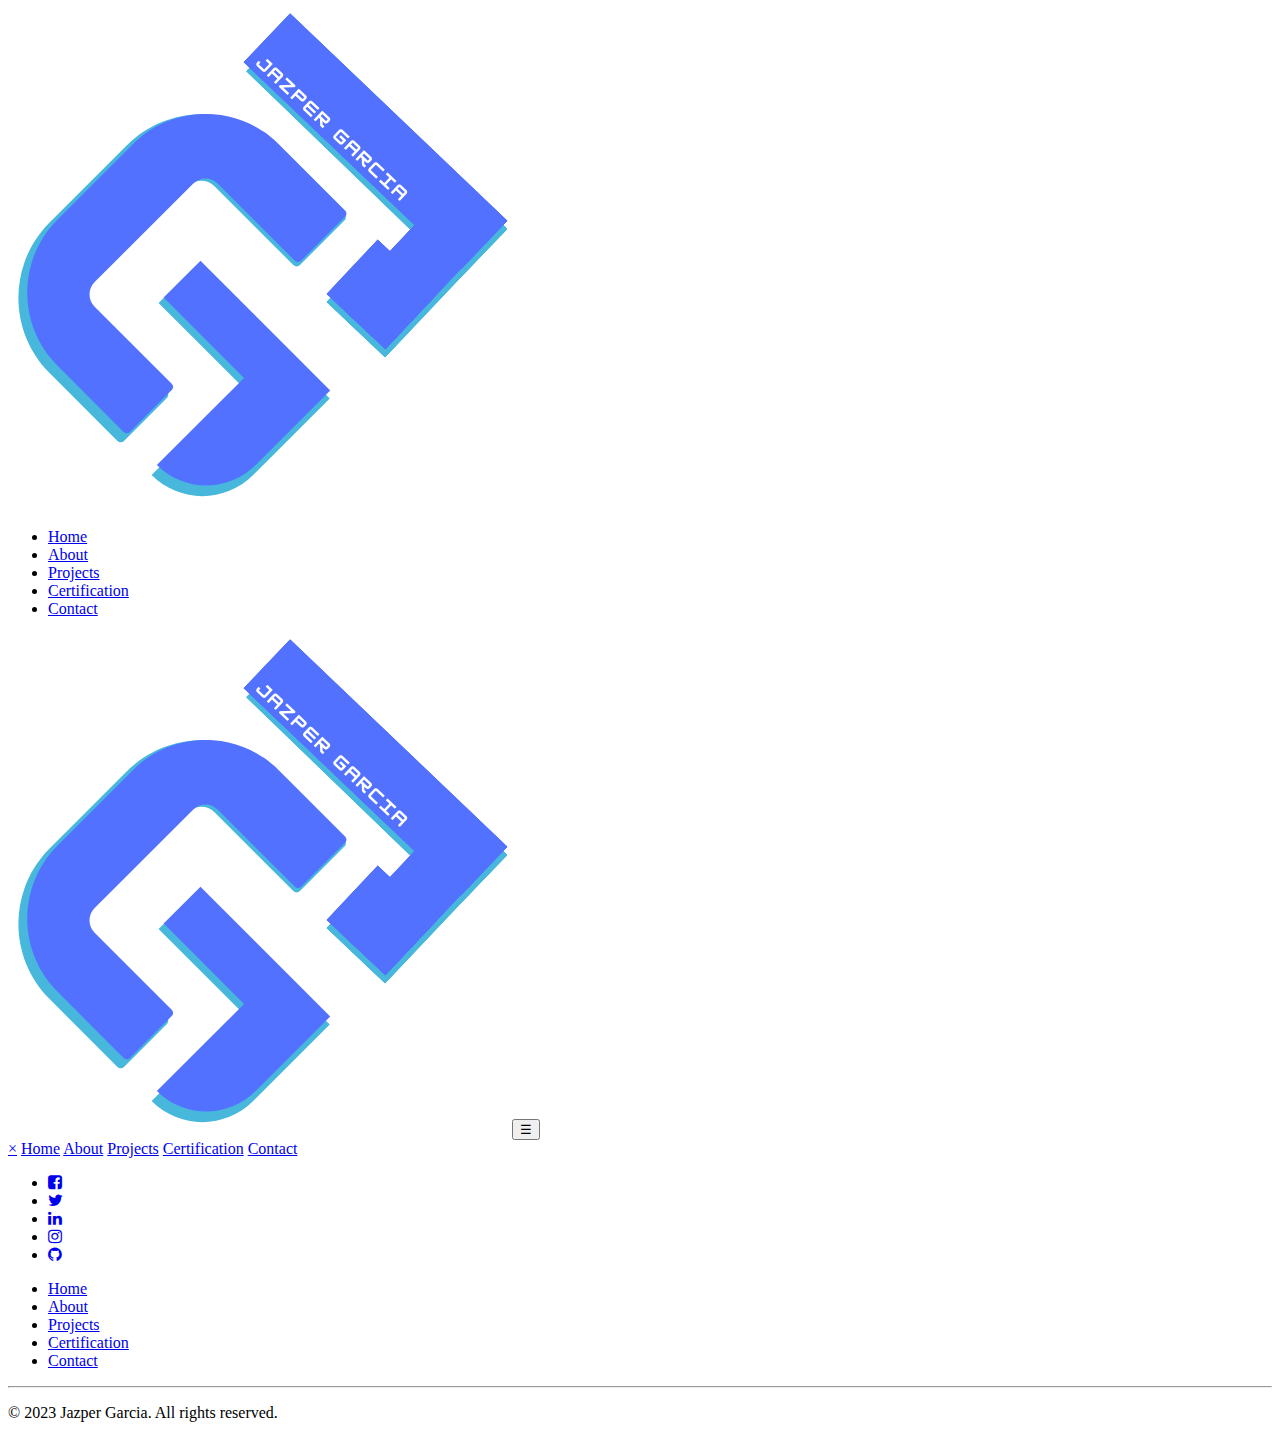
==== pages/about.html @ 5dee7650 "reorganized files for better searchability and retrieval efficiency" ====
<!DOCTYPE html>
<html lang="en">
<head>
    <meta charset="UTF-8">
    <meta name="viewport" content="width=device-width, initial-scale=1.0">
    <title>About - Jazper Garcia Portfolio</title>
    <link rel="stylesheet" href="/css/about.css">
    <script type="text/javascript" src="/js/nav-button.js"></script>
    <link rel="icon" href="asset/logo_blue.png" type="image/x-icon" />
    <link rel="preconnect" href="https://fonts.googleapis.com">
    <link rel="preconnect" href="https://fonts.gstatic.com" crossorigin>
    <link href="https://fonts.googleapis.com/css2?family=Oswald:wght@200..700&family=Rubik:ital,wght@0,300..900;1,300..900&display=swap" rel="stylesheet">
    <link rel="stylesheet" href="https://cdnjs.cloudflare.com/ajax/libs/font-awesome/4.7.0/css/font-awesome.min.css">
</head>
<body>
    <!-- nav bar for pc and tablet -->
    <div class="nav">
        <div class="nav-container">
            <nav>
                <!-- Image on the left -->
                <img src="/asset/logo_blue.png" alt="Logo">
              
                <!-- Menu on the far right -->
                <ul>
                  <li><a href="/index.html">Home</a></li>
                  <li><a class="active" href="about.html">About</a></li>
                  <li><a href="projects.html">Projects</a></li>
                  <li><a href="certification.html">Certification</a></li>
                  <li><a href="contact.html">Contact</a></li>
                </ul>
            </nav>
        </div>        
    </div>

    <!-- nav bar for mobile -->
    <div class="nav_mobile">
        <div class="nav-container">
            <nav>
                 <!-- Image on the left -->
                 <img src="/asset/logo_blue.png" alt="Logo">              
                <!-- Menu on the far right -->
                <button class="openbtn" onclick="openNav()">☰</button>
                <div id="mySidenav" class="sidenav">
                  <a href="javascript:void(0)" class="closebtn" onclick="closeNav()">&times;</a>
                  <a href="/index.html">Home</a>
                  <a class="active" href="about.html">About</a>
                  <a href="projects.html">Projects</a>
                  <a href="certification.html">Certification</a>
                  <a href="contact.html">Contact</a>
                </div>
            </nav>
        </div>        
    </div>

    <!-- main for pc and tablet -->
    <div class="placeholder"></div>
    
</body>

<footer>
    <div class="container-footer">
      <div class="container-footer_box">
        <div class="row">
          <div class="left">
            <ul>
              <li><a href="https://www.facebook.com/ohmnom8" target="_blank"><i class="fa fa-facebook-square"></i></a></li>
              <li><a href="https://www.twitter.com/Ohmnom_" target="_blank"><i class="fa fa-twitter"></i></a></li>
              <li><a href="https://www.linkedin.com/in/jazper-garcia-b436b7167/" target="_blank"><i class="fa fa-linkedin"></i></a></li>
              <li><a href="https://www.instagram.com/ohmnomnom_" target="_blank"><i class="fa fa-instagram"></i></a></li>
              <li><a href="https://www.github.com/ExploreWithJaz" target="_blank"><i class="fa fa-github"></i></a></li>
            </ul>
          </div>
          <div class="right">
            <ul>
              <li><a href="/index.html">Home</a></li>
              <li><a href="about.html">About</a></li>
              <li><a href="projects.html">Projects</a></li>
              <li><a href="certification.html">Certification</a></li>
              <li><a href="contact.html">Contact</a></li>
            </ul>
          </div>
      </div>
  
      <hr class="footer-line">
  
      <div class="copyright">
        <p>&copy; 2023 Jazper Garcia. All rights reserved.</p>
      </div>
    </div>
  </footer>
</html>
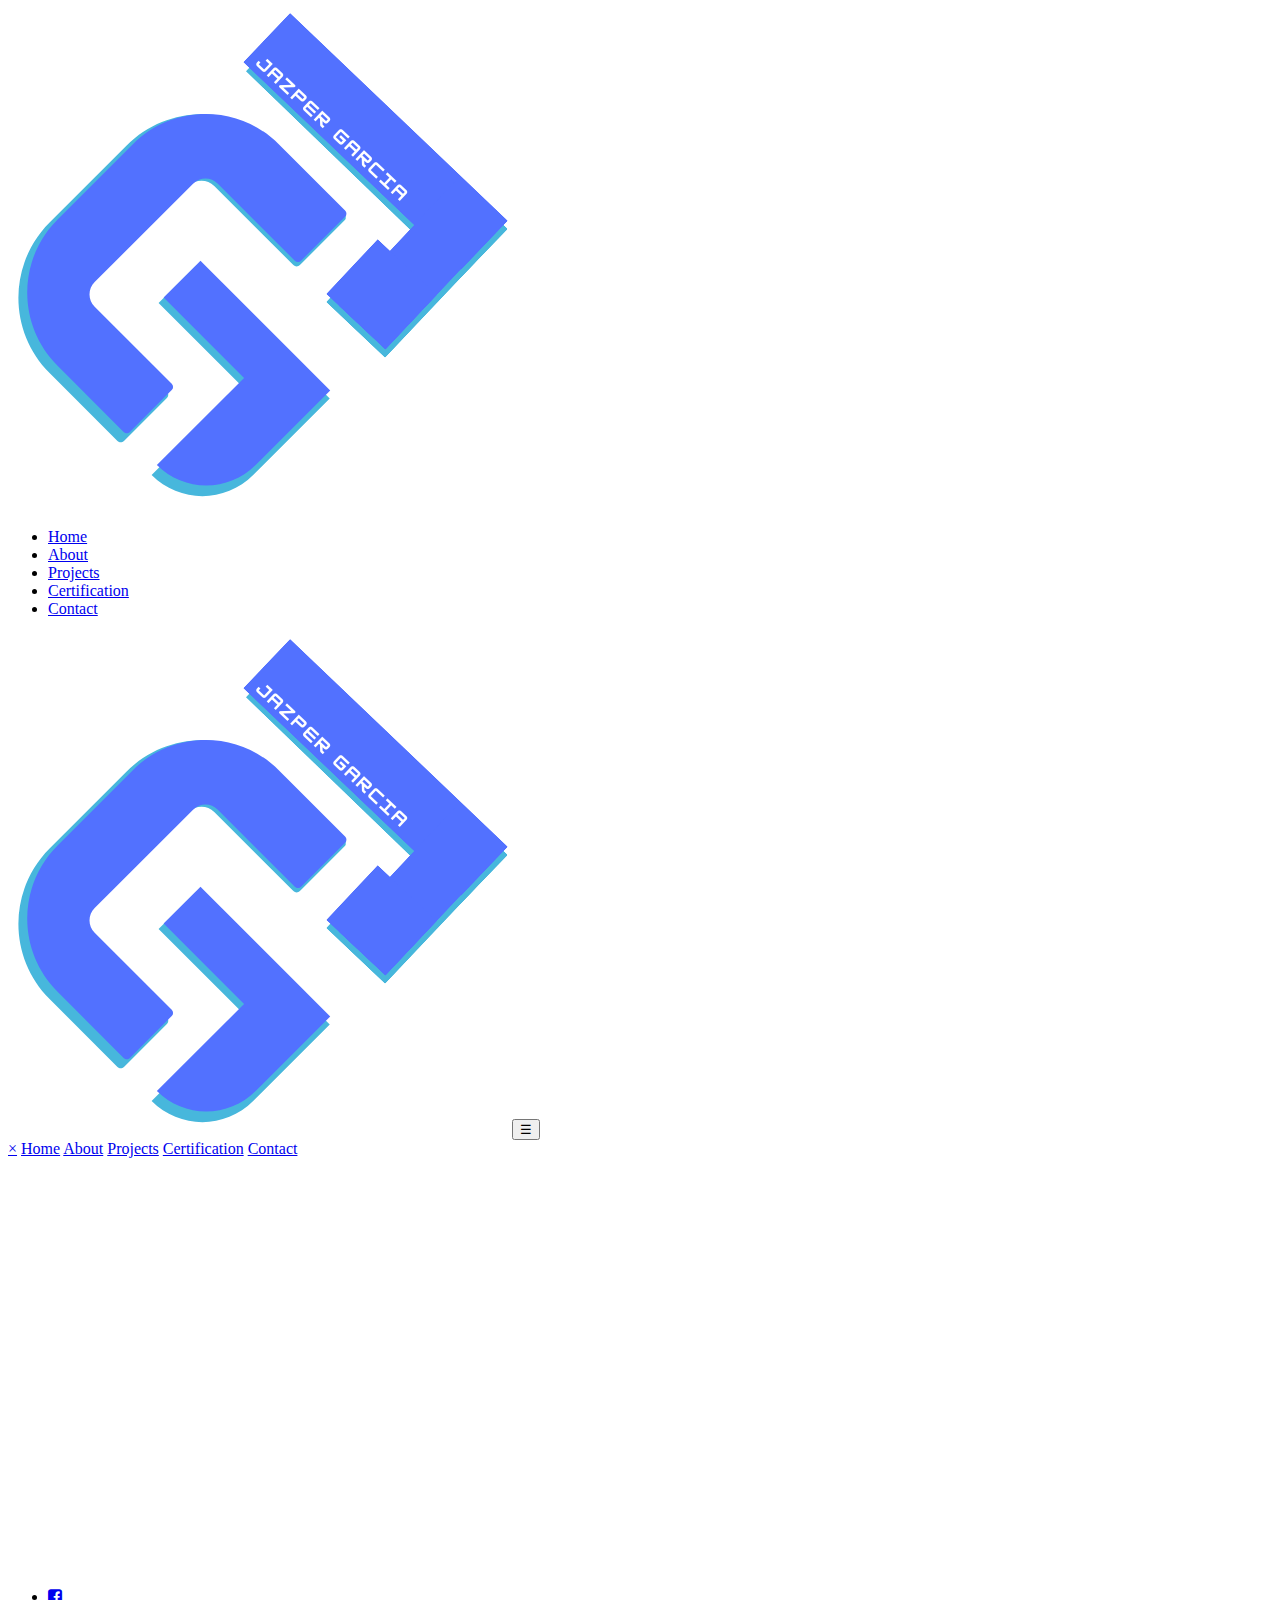
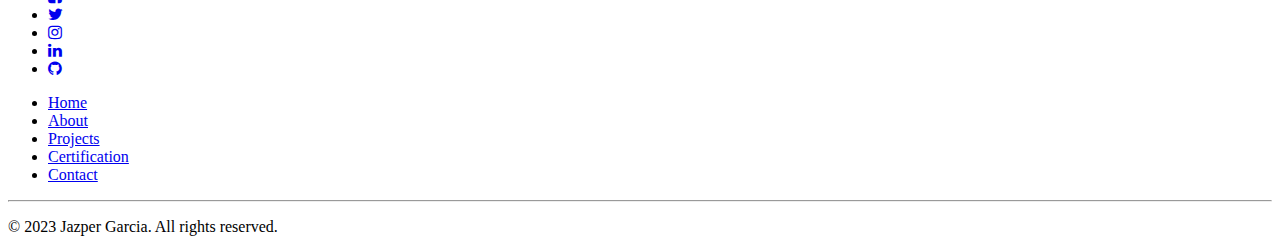
==== commit 999f9d9a: "adjusted css for forms in contact" ====
--- a/pages/about.html
+++ b/pages/about.html
@@ -4,6 +4,7 @@
     <meta charset="UTF-8">
     <meta name="viewport" content="width=device-width, initial-scale=1.0">
     <title>About - Jazper Garcia Portfolio</title>
+    <link rel="icon" href="/asset/logo_blue.png" type="image/x-icon" />
     <link rel="stylesheet" href="/css/about.css">
     <script type="text/javascript" src="/js/nav-button.js"></script>
     <link rel="icon" href="asset/logo_blue.png" type="image/x-icon" />
@@ -53,7 +54,9 @@
     </div>
 
     <!-- main for pc and tablet -->
-    <div class="placeholder"></div>
+    <div class="placeholder">
+      <h1 style="font-size: 4em; text-align: center; justify-content: center; display: flex; align-items: center; color: white; padding-top: 30vh;">Uh oh! Still working on it!</h1>
+    </div>
     
 </body>
 
@@ -65,8 +68,8 @@
             <ul>
               <li><a href="https://www.facebook.com/ohmnom8" target="_blank"><i class="fa fa-facebook-square"></i></a></li>
               <li><a href="https://www.twitter.com/Ohmnom_" target="_blank"><i class="fa fa-twitter"></i></a></li>
+              <li><a href="https://www.instagram.com/ohmnomnom_" target="_blank"><i class="fa fa-instagram"></i></a></li>
               <li><a href="https://www.linkedin.com/in/jazper-garcia-b436b7167/" target="_blank"><i class="fa fa-linkedin"></i></a></li>
-              <li><a href="https://www.instagram.com/ohmnomnom_" target="_blank"><i class="fa fa-instagram"></i></a></li>
               <li><a href="https://www.github.com/ExploreWithJaz" target="_blank"><i class="fa fa-github"></i></a></li>
             </ul>
           </div>
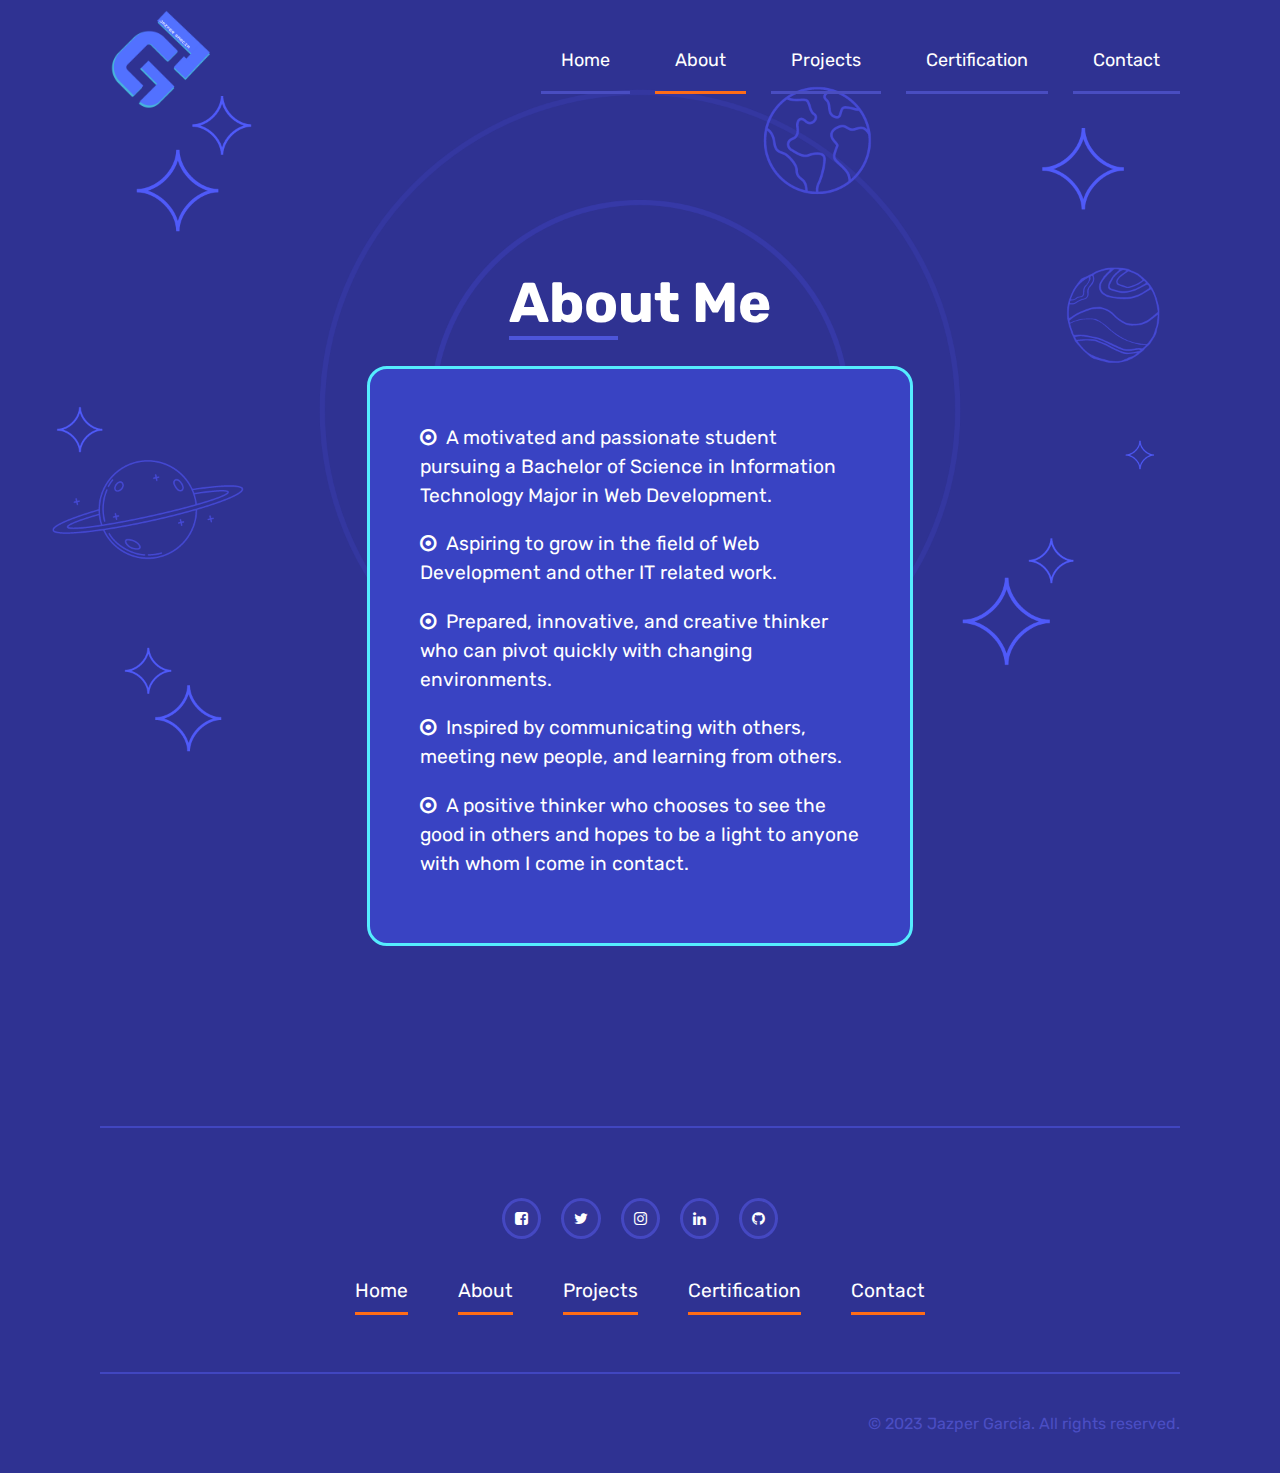
==== commit a4246aaa: "adjusted content design and placement" ====
--- a/pages/about.html
+++ b/pages/about.html
@@ -53,15 +53,30 @@
         </div>        
     </div>
 
+    <!-- background image for content -->
+    <div class="background-body-2">
+      <img style="width: 100%;" src="../asset/home-2.png" alt="Background Image"/>
+    </div>
+
     <!-- main for pc and tablet -->
-    <div class="placeholder">
-      <h1 style="font-size: 4em; text-align: center; justify-content: center; display: flex; align-items: center; color: white; padding-top: 30vh;">Uh oh! Still working on it!</h1>
+    <div class="container">
+      <div class="container_box">
+        <h1><span class="underline">Abo</span>ut Me</h1>
+        <div class="about-me">
+          <p><i class="fa fa-dot-circle-o"></i>A motivated and passionate student pursuing a Bachelor of Science in Information Technology Major in Web Development.<p>
+          <p><i class="fa fa-dot-circle-o"></i>Aspiring to grow in the field of Web Development and other IT related work.<p>
+          <p><i class="fa fa-dot-circle-o"></i>Prepared, innovative, and creative thinker who can pivot quickly with changing environments.<p>
+          <p><i class="fa fa-dot-circle-o"></i>Inspired by communicating with others, meeting new people, and learning from others.<p>
+          <p><i class="fa fa-dot-circle-o"></i>A positive thinker who chooses to see the good in others and hopes to be a light to anyone with whom I come in contact.<p>
+        </div>
+      </div>
     </div>
     
 </body>
 
 <footer>
     <div class="container-footer">
+      <hr class="footer-line">
       <div class="container-footer_box">
         <div class="row">
           <div class="left">
--- a/css/about.css
+++ b/css/about.css
@@ -0,0 +1,401 @@
+@import url('https://fonts.googleapis.com/css2?family=Oswald:wght@200..700&family=Rubik:ital,wght@0,300..900;1,300..900&display=swap');
+
+* {
+    box-sizing: border-box;
+    margin: 0;
+    padding: 0;
+    font-family: 'Rubik', sans-serif;
+}
+
+body {
+    padding: 0;
+    margin: 0;
+    height: 100%;
+    font-family: "Rubik", sans-serif;
+    background-color: #2f3292;
+}
+
+/* SCROLLBAR */
+/* width */
+::-webkit-scrollbar {
+    width: 10px;
+  }
+  
+  /* Track */
+  ::-webkit-scrollbar-track {
+    background: #23266d; 
+  }
+   
+  /* Handle */
+  ::-webkit-scrollbar-thumb {
+    background: #5055f7; 
+  }
+  
+  /* Handle on hover */
+  ::-webkit-scrollbar-thumb:hover {
+    background: #3b41f7;
+  }
+
+nav {
+    display: flex;
+    justify-content: space-between;
+    align-items: center;
+    padding: 0px 200px;
+    margin: 0 auto;
+    /* border-bottom: solid 1px black; temporary - dev only! */
+}
+
+nav img {
+    height:auto;
+    width: 100px;
+    margin: 10px;
+}
+
+.nav .active {
+    border-bottom: solid #ff6c17;
+}
+
+nav ul {
+    list-style: none;
+    margin: 0;
+    padding: 0;
+    display: flex;
+}
+
+nav ul li {
+    margin-left: 20px;
+}
+
+nav ul li:first-child {
+    margin-left: 0;
+}
+
+nav ul li a {
+    color: #fff;
+    text-decoration: none;
+    padding: 20px;
+    margin-left: 10px;
+    font-size: large;
+    border-bottom: solid #494dc1;
+}
+
+nav li a:hover:not(.active) {
+    background-color: #4043a3;
+    border-bottom: solid #ff6c17;
+}
+
+ /* nav bar styling for mobile*/
+ .openbtn {
+    padding: 5px 10px;
+    font-size: 2.3em;
+    color: white;
+    text-decoration: none;
+    background-color: rgb(0, 0, 0, 0);
+    border: none;
+ }
+
+ .openbtn:hover {
+    background-color: #4043a3;
+ }
+
+ .nav_mobile .active {
+    border-bottom: solid 3px #ff6c17;
+ }
+
+ .sidenav {
+    height: 100%;
+    width: 0;
+    position: fixed;
+    z-index: 1;
+    top: 0;
+    right: 0;
+    background-color: #373996;
+    overflow-x: hidden;
+    transition: 0.5s;
+    padding-top: 60px;
+    box-shadow: -10px 0px 10px rgb(36, 38, 110, 0.7);
+  }
+  
+  .sidenav a {
+    padding: 10px 22px;
+    margin: 30px 20px;
+    text-decoration: none;
+    font-size: 1.1em;
+    color: white;
+    display: table;
+    transition: 0.3s;
+    border-bottom: solid 3px #494dc1;
+  }
+
+  .sidenav .closebtn {
+    border: none;
+  }
+  
+  .sidenav a:hover {
+    border-bottom: solid #ff6c17;
+    background-color: #4043a3;
+  }
+
+  .sidenav .closebtn:hover {
+    border: none;
+  }
+  
+  .sidenav .closebtn {
+    position: absolute;
+    top: 0;
+    right: 0;
+    font-size: 36px;
+    margin-left: 50px;
+  }
+  
+
+
+/* for mobile responsiveness*/
+@media (max-width: 580px) {
+    div.nav {
+        display: none;
+    }
+    div.nav_mobile {
+        flex-direction: column;
+        align-items: center;
+    }
+    nav {
+        padding: 0px 20px;
+    }
+}
+
+@media (min-width: 580px) {
+    div.nav_mobile {
+        display: none;
+    }
+    
+}
+
+/* for tablet responsiveness */
+@media (max-width : 1280px) and (min-width : 950px) {
+    nav {
+        padding: 0px 100px;
+    }
+    nav ul li a {
+        margin-left: 5px;
+    }
+}
+
+/* for desktop responsiveness */
+@media (max-width: 950px) and (min-width: 580px) {
+    nav {
+        padding: 0px;
+        flex-direction: column;
+        padding-bottom: 30px;
+    }
+    nav ul {
+        margin-top: 20px;
+    }
+}
+
+/* background image */
+div.background-body-2 {
+    position: absolute;
+    z-index: -999;
+    top: 50px;
+}
+
+/* main */
+.container {
+    margin: 0 100px;
+}
+
+.container_box {
+    display: flex;
+    flex-direction: column;
+    justify-content: center;
+    align-items: center;
+    margin: 100px;
+    align-content: center;
+    padding: 50px;
+}
+
+.container_box h1 {
+    color: white;
+    font-size: 3.5em;
+    font-weight: 700;
+}
+
+.container_box .about-me {
+    margin: 30px;
+    padding: 50px 50px;
+    border: solid #55edff 3px;
+    border-radius: 20px;
+    width: 70%;   
+    background-color: #3943c3; 
+}
+
+.container_box .about-me p{
+    padding: 5px 0;
+    color: white;
+    font-weight: 400;
+    font-size: 1.2em;
+    line-height: 1.5;
+}
+
+.container_box .about-me p i{
+    margin-right: 10px;
+}
+
+.container_box .underline{
+    border-bottom: solid 4px #4d55d9;
+}
+
+
+/* footer */
+.container-footer {
+    margin: auto 100px;
+}
+
+.container-footer .row {  
+    display: flex;
+    flex-wrap: wrap;
+    margin: 50px 100px;
+}
+
+.container-footer .left {
+    flex: 30%;
+    padding: 20px;
+    display: flex;
+    align-items: center;
+}
+
+.container-footer .left ul {
+    display: flex;
+    list-style: none;
+
+}
+
+.container-footer .left ul li i{
+    margin: 0 10px;
+    padding: 10px 10px;
+    border-radius: 100%;
+    color: white;
+    background-color: #343698;
+    font-size: 15px;
+    border: solid #4548c2;
+}
+
+.container-footer .right {
+    flex: 70%;
+    padding: 20px;
+    display: flex;
+    justify-content: center;
+    align-items: center;
+}
+
+.container-footer .right ul{
+    display: flex;
+    list-style: none;
+}
+
+.container-footer .right ul li a{
+    margin: 0 25px;
+    padding: 10px 0;
+    color: white;
+    font-size: 1.2em;
+    text-decoration: none;
+    border-bottom: solid 3px #ff6c17;
+}
+
+.container-footer .footer-line {
+    margin: 0 100px;
+    border: solid 1px #4146c0;
+}
+
+.copyright {
+    margin: 40px 100px;
+    display: flex;
+    justify-content: right;
+    align-items: center;
+    color: #4b4ec4;
+}
+
+/* for mobile reponsiveness */
+@media (max-width: 580px) {
+    .tagline_box img {
+        height: 100px;
+    }
+
+    .tagline_box {
+        display: flex;
+        flex-direction: column;
+        align-items: center;
+        justify-content: center;
+    }
+
+    .box {
+        margin: 15px 30px;
+    }
+
+    .tagline_box h2 {
+        font-size: 1.5em;
+    }
+
+    .container_tagline {
+        height: 30%;
+    }
+    
+    .tagline_box button {
+        margin: 20px 0;
+        padding: 10px 30px;
+        font-size: small;
+    }
+
+    .container-footer {
+        margin: auto 10px;
+    }
+
+    .container-footer .row {
+        flex-direction: column;
+        margin: 10px;
+    }
+
+    .container-footer .left {
+        padding: 15px 10px;
+        justify-content: center;
+    }
+
+    .container-footer .left ul li i{
+        font-size: 1em;
+    }
+
+
+    .container-footer .right {
+        display: none;
+    }
+
+    .container-footer .footer-line {
+        margin: 0 30px;
+    }
+
+    .container-footer .copyright {
+        margin: 20px 30px;
+    }
+
+    .container-footer_box .copyright p {
+        font-size: x-small;
+    }
+
+
+}
+
+/* for tablet responsiveness */
+@media (max-width : 1280px) and (min-width : 580px) {
+    .container-footer .left {
+        justify-content: center;
+    }
+
+    .container-footer .footer-line {
+        margin: 0;
+    }
+
+    .container-footer .copyright {
+        margin: 40px 0;
+    }
+}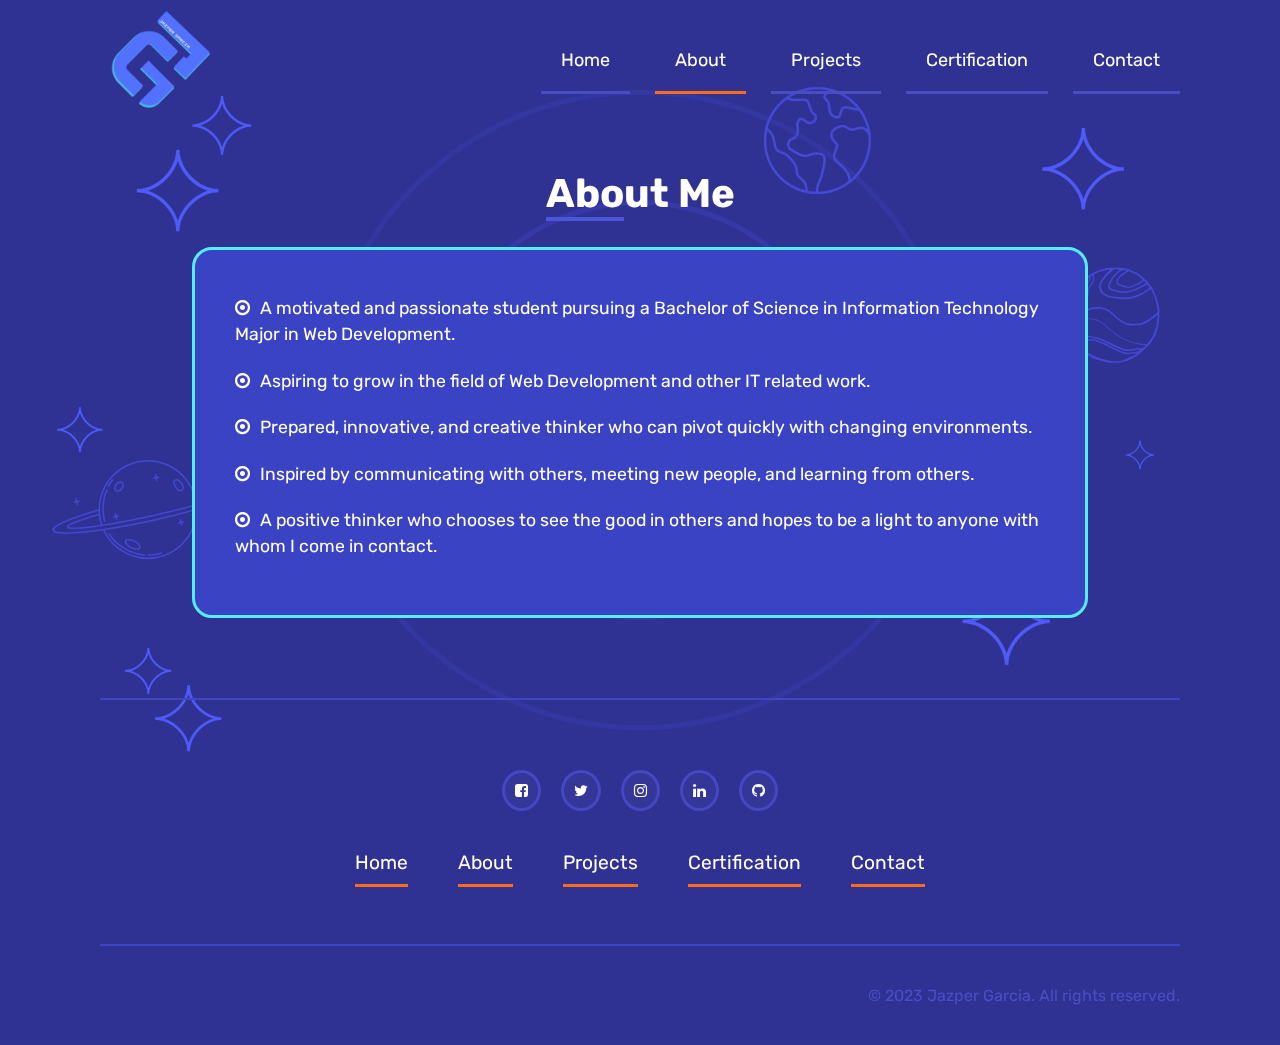
==== commit 07db81d9: "added mobile background" ====
--- a/pages/about.html
+++ b/pages/about.html
@@ -13,7 +13,7 @@
     <link href="https://fonts.googleapis.com/css2?family=Oswald:wght@200..700&family=Rubik:ital,wght@0,300..900;1,300..900&display=swap" rel="stylesheet">
     <link rel="stylesheet" href="https://cdnjs.cloudflare.com/ajax/libs/font-awesome/4.7.0/css/font-awesome.min.css">
 </head>
-<body>
+<body oncontextmenu="return false">
     <!-- nav bar for pc and tablet -->
     <div class="nav">
         <div class="nav-container">
@@ -56,6 +56,11 @@
     <!-- background image for content -->
     <div class="background-body-2">
       <img style="width: 100%;" src="../asset/home-2.png" alt="Background Image"/>
+    </div>
+
+    <!-- for mobile -->
+    <div class="mobile-background-body-2">
+      <img style="width: 100%;" src="../asset/mobile-background-body-2.png" alt="Mobile Background Image"/>
     </div>
 
     <!-- main for pc and tablet -->
--- a/css/about.css
+++ b/css/about.css
@@ -29,6 +29,7 @@
   /* Handle */
   ::-webkit-scrollbar-thumb {
     background: #5055f7; 
+    border-radius: 5px;
   }
   
   /* Handle on hover */
@@ -195,9 +196,19 @@
 
 /* background image */
 div.background-body-2 {
-    position: absolute;
+    position: fixed;
     z-index: -999;
     top: 50px;
+}
+
+div.mobile-background-body-2 {
+    position: fixed;
+    z-index: -999;
+    top: 0;
+}
+
+div.mobile-background-body-2 {
+    opacity: 0.3;
 }
 
 /* main */
@@ -210,7 +221,7 @@
     flex-direction: column;
     justify-content: center;
     align-items: center;
-    margin: 100px;
+    margin: 0 100px;
     align-content: center;
     padding: 50px;
 }
@@ -246,6 +257,88 @@
     border-bottom: solid 4px #4d55d9;
 }
 
+@media (max-width: 580px) {
+    .background-body-2 {
+        display: none;
+    }
+
+    .container {
+        margin: 0 30px;
+    }
+
+    .container_box {
+        margin: 20px 0;
+        padding: 0;
+    }
+
+    .container_box h1 {
+        font-size: 2em;
+    }
+
+    .container_box .about-me {
+        padding: 20px;
+        width: 100%;
+    }
+
+    .container_box .about-me p {
+        font-size: 1em;
+    }
+}
+
+@media (min-width: 580px) {
+    .mobile-background-body-2 {
+        display: none;
+    }
+}
+
+/* for tablet responsiveness */
+@media (max-width : 1280px) and (min-width : 950px) {
+    .container {
+        margin: 0;
+    }
+
+    .container_box {
+        margin: 50px 0;
+        padding: 0;
+    }
+
+    .container_box h1 {
+        font-size: 2.5em;
+    }
+
+    .container_box .about-me {
+        padding: 40px;
+    }
+
+    .container_box .about-me p {
+        font-size: 1.1em;
+    }
+}
+
+/* for desktop responsiveness */
+@media (max-width: 950px) and (min-width: 580px) {
+    .container {
+        margin: 0;
+    }
+
+    .container_box {
+        margin: 50px 0;
+        padding: 0;
+    }
+
+    .container_box h1 {
+        font-size: 2.5em;
+    }
+
+    .container_box .about-me {
+        padding: 40px;
+    }
+
+    .container_box .about-me p {
+        font-size: 1.1em;
+    }
+}
+
 
 /* footer */
 .container-footer {
